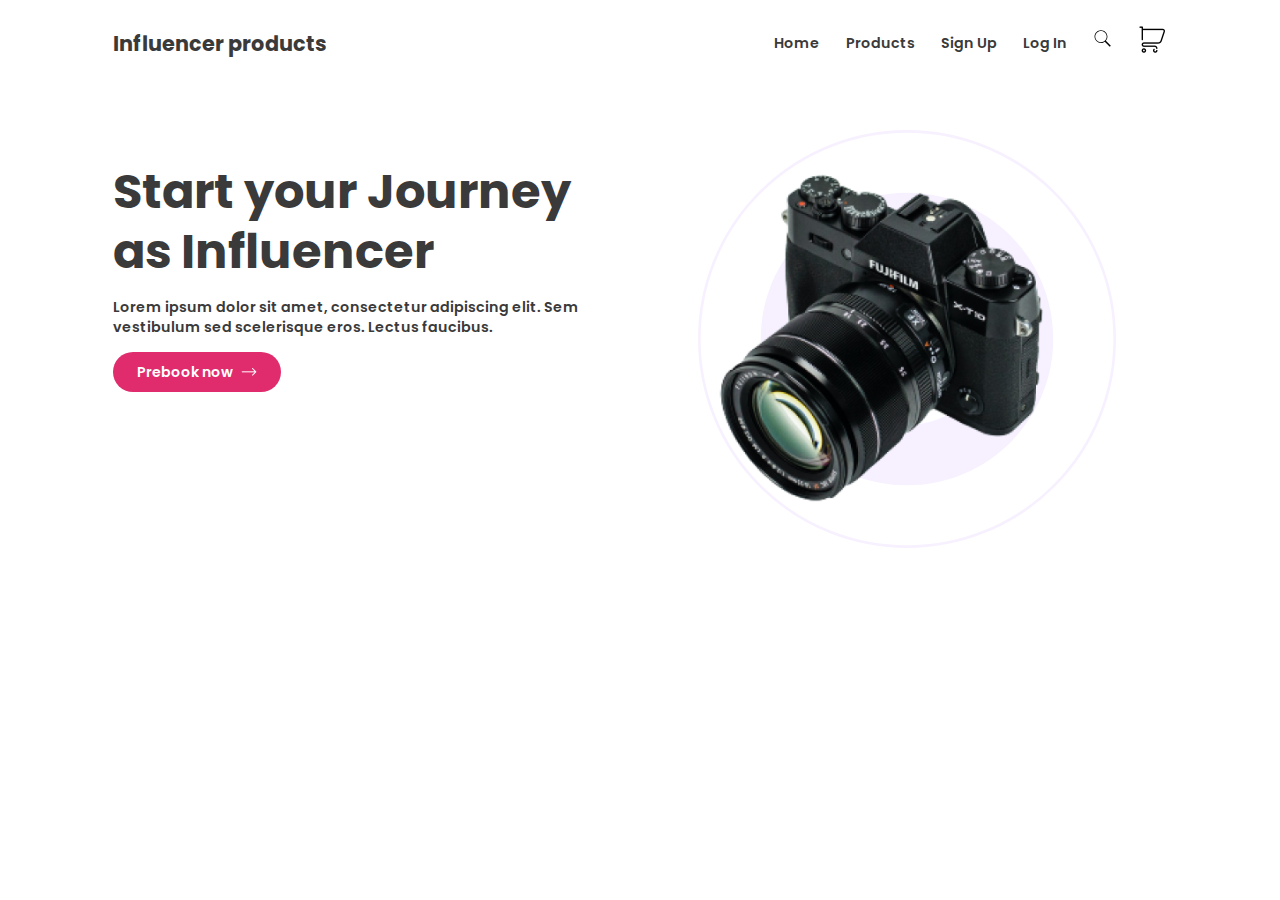
==== Project-3/index.html @ ee08f0ff "Banner section" ====
<!DOCTYPE html>
<html lang="en">
<head>
    <meta charset="UTF-8">
    <meta name="viewport" content="width=device-width, initial-scale=1.0">
    <title>Influencer Gear</title>
    <link rel="stylesheet" href="./styles/style.css">
</head>
<body>
    <header class="section-1">
        <div class="navbar flex">
            <div>
                <h3 class="nav-title">Influencer products</h3>
            </div>
            <div>
                <ul class="nav flex">
                    <li class="nav-item"><a href="" class="nav-link">Home</a></li>
                    <li class="nav-item"><a href="" class="nav-link">Products</a></li>
                    <li class="nav-item"><a href="" class="nav-link">Sign Up</a></li>
                    <li class="nav-item"><a href="" class="nav-link">Log In</a></li>
                    <li class="nav-item"><a href="" class="nav-link"><img src="./icons/search-19.svg" alt="Search icon"></a></li>
                    <li class="nav-item"><a href="" class="nav-link"><img src="./icons/icons8-cart-29.png" alt=""></a></li>
                </ul>
            </div>
        </div>
        <section class="banner">
            <div class="banner-box">
                <h1 class="banner-title">Start your Journey as 
                    Influencer</h1>
                <p class="banner-detail detail">Lorem ipsum dolor sit amet, consectetur adipiscing elit. Sem vestibulum sed scelerisque eros. Lectus faucibus.</p>
                <button class="primary-btn flex">Prebook now <img class="btn-image" src="./icons/icons8-right-arrow-16.png" alt=""></button>
            </div>
            <div class="images flex">
            <img src="./images/Circle design.svg" alt="" class="bg-image">
            <img src="./images/main-camera.png" alt="" class="banner-img">
            </div>
            
        </section>
    </header>
    
</body>
</html>
---- Project-3/styles/style.css ----
@import url('https://fonts.googleapis.com/css2?family=Poppins:ital,wght@0,100;0,200;0,300;0,400;0,500;0,600;0,700;0,800;0,900;1,100;1,200;1,300;1,400;1,500;1,600;1,700;1,800;1,900&display=swap');

* {
    font-family: "Poppins", sans-serif;
    font-style: normal;
}


/* Shared styles */
.flex {
    display: flex;
}
.detail{
    color: rgb(58, 58, 58);
    font-family: Poppins;
    font-size: 0.89rem;
    font-weight: 600;
    line-height: 20px;
    text-align: left;
    margin-bottom: 15px;
}




/* Header related styles */
header {
    width: calc(100% - 105px - 105px);
    margin: 0 auto;
}

.navbar {
    justify-content: space-between;
    margin-bottom: 50px;
}

.nav {
    align-items: center;
    gap: 26px;
}

.nav-title {
    font-size: 1.3rem;
    font-weight: 700;
    line-height: 30px;
    text-align: left;
    color: rgb(58, 58, 58);
}

.nav-item {
    list-style: none;
}

.nav-link {
    text-decoration: none;
    color: rgb(58, 58, 58);
    font-size: 0.89rem;
    font-weight: 600;
    line-height: 20px;
    letter-spacing: 0px;
    text-align: left;
}

/* Banner related styles */
.banner{
    display: grid;
    grid-template-columns: repeat(2, 1fr);
    gap: 115px;
    margin-bottom: 87px;
}
.banner-title{
    color: rgb(58, 58, 58);
    font-family: Poppins;
    font-size: 3rem;
    font-weight: 700;
    line-height: 60px;
    text-align: left;
    margin-bottom: 15px;
}
.primary-btn{
    color: white;
    font-size: 0.88rem;
    font-weight: 600;
    line-height: 20px;
    align-items: center;
    gap: 8px;
    border-radius: 41px;
    background: rgb(224, 44, 109);
    padding: 10px 24px 10px 24px;
    border: none;
}

.banner-img{
    max-width: 388px;
    position: absolute;
    top: 154px;
    left: 693px;
}

.bg-image{
    max-width: 418px;
}
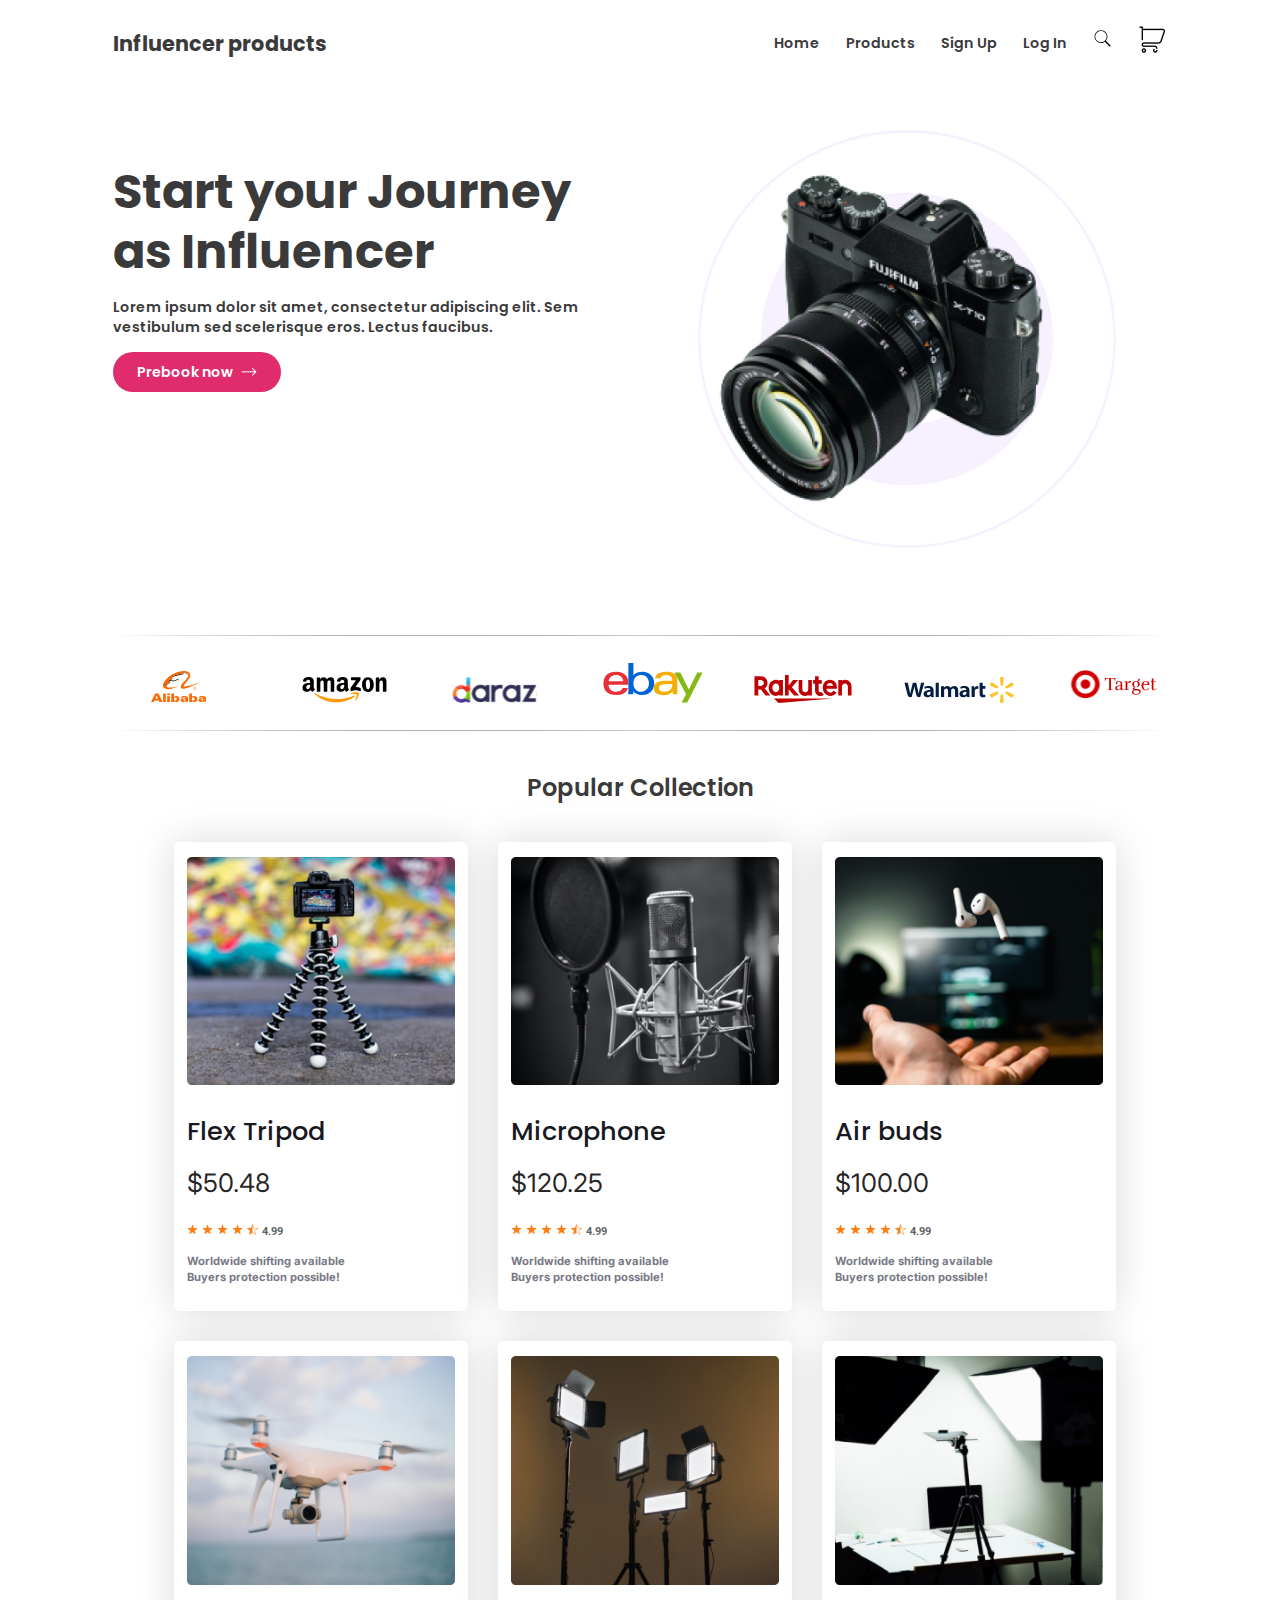
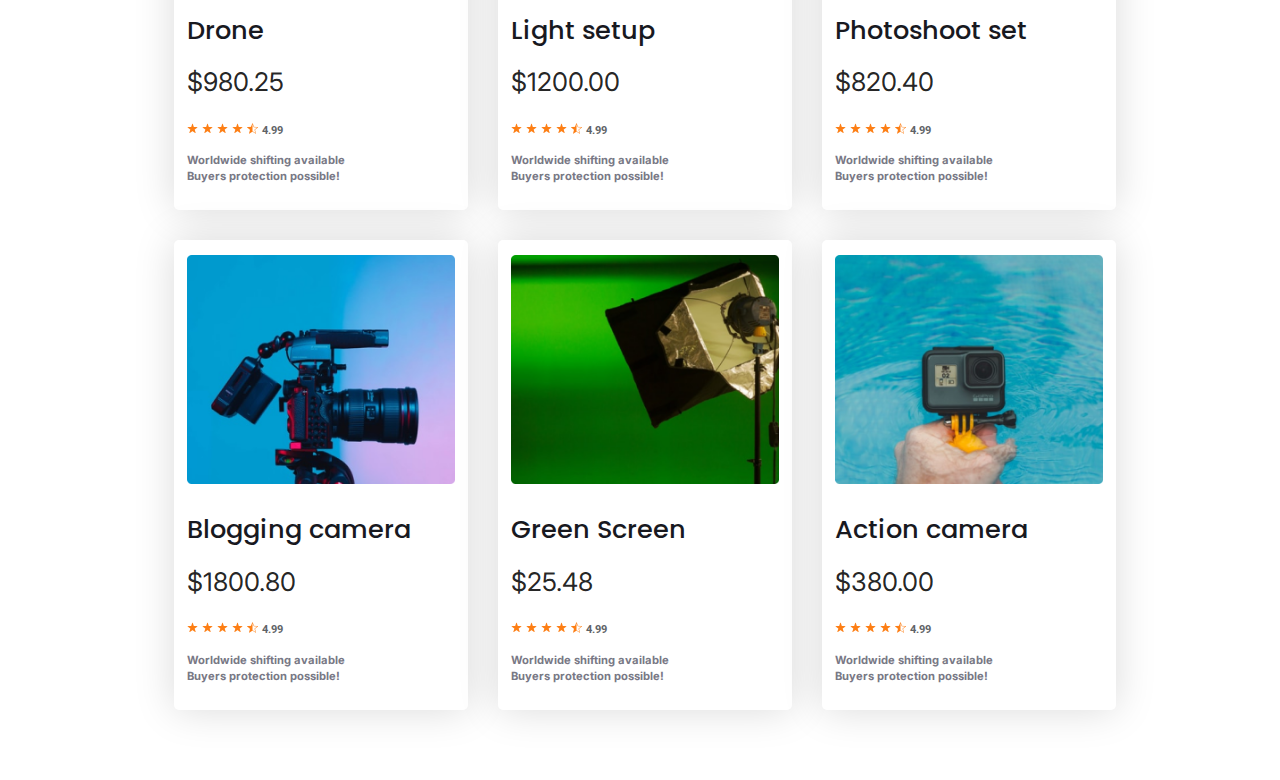
==== commit 527c036a: "Popular section added" ====
--- a/Project-3/index.html
+++ b/Project-3/index.html
@@ -36,7 +36,187 @@
             </div>
             
         </section>
+
+        <hr>
+        <div class="companies">
+            <img src="./logos/Alibaba.svg" alt="" class="brands">
+            <img src="./logos/Amazon.svg" alt="" class="brands">
+            <img src="./logos/Daraz.pk Logo.svg" alt="" class="brands">
+            <img src="./logos/Ebay.svg" alt="" class="brands">
+            <img src="./logos/Rakuten.svg" alt="" class="brands">
+            <img src="./logos/Walmart.svg" alt="" class="brands">
+            <img src="./logos/Target.svg" alt="" class="brands">
+        </div>
+        <hr>
     </header>
-    
+    <main>
+        <h3 class="main-title">Popular Collection</h3>
+
+
+        <div class="popular-cards">
+            <div class="card-box">
+                <img src="./images/tripod.png" alt="">
+                <h2 class="product-name">Flex Tripod</h2>
+                <h2 class="product-price">$50.48</h2>
+                <div class="stars">
+                    <img src="./icons/icons8-star-11.png" alt="" class="star">
+                    <img src="./icons/icons8-star-11.png" alt="" class="star">
+                    <img src="./icons/icons8-star-11.png" alt="" class="star">
+                    <img src="./icons/icons8-star-11.png" alt="" class="star">
+                    <img src="./icons/icons8-star-half-empty-11.png" alt="" class="star">
+                    <span class="rating">4.99</span>
+                    <p class="card-details">Worldwide shifting available <br>
+                        Buyers protection possible!</p>
+                    
+                </div>
+
+            </div>
+            <div class="card-box">
+                <img src="./images/mic.png" alt="">
+                <h2 class="product-name">Microphone</h2>
+                <h2 class="product-price">$120.25</h2>
+                <div class="stars">
+                    <img src="./icons/icons8-star-11.png" alt="" class="star">
+                    <img src="./icons/icons8-star-11.png" alt="" class="star">
+                    <img src="./icons/icons8-star-11.png" alt="" class="star">
+                    <img src="./icons/icons8-star-11.png" alt="" class="star">
+                    <img src="./icons/icons8-star-half-empty-11.png" alt="" class="star">
+                    <span class="rating">4.99</span>
+                    <p class="card-details">Worldwide shifting available <br>
+                        Buyers protection possible!</p>
+                    
+                </div>
+
+            </div>
+            <div class="card-box">
+                <img src="./images/airpod.png" alt="">
+                <h2 class="product-name">Air buds</h2>
+                <h2 class="product-price">$100.00</h2>
+                <div class="stars">
+                    <img src="./icons/icons8-star-11.png" alt="" class="star">
+                    <img src="./icons/icons8-star-11.png" alt="" class="star">
+                    <img src="./icons/icons8-star-11.png" alt="" class="star">
+                    <img src="./icons/icons8-star-11.png" alt="" class="star">
+                    <img src="./icons/icons8-star-half-empty-11.png" alt="" class="star">
+                    <span class="rating">4.99</span>
+                    <p class="card-details">Worldwide shifting available <br>
+                        Buyers protection possible!</p>
+                    
+                </div>
+
+            </div>
+            <div class="card-box">
+                <img src="./images/drone.png" alt="">
+                <h2 class="product-name">Drone</h2>
+                <h2 class="product-price">$980.25</h2>
+                <div class="stars">
+                    <img src="./icons/icons8-star-11.png" alt="" class="star">
+                    <img src="./icons/icons8-star-11.png" alt="" class="star">
+                    <img src="./icons/icons8-star-11.png" alt="" class="star">
+                    <img src="./icons/icons8-star-11.png" alt="" class="star">
+                    <img src="./icons/icons8-star-half-empty-11.png" alt="" class="star">
+                    <span class="rating">4.99</span>
+                    <p class="card-details">Worldwide shifting available <br>
+                        Buyers protection possible!</p>
+                    
+                </div>
+
+            </div>
+
+            <div class="card-box">
+                <img src="./images/lights.png" alt="">
+                <h2 class="product-name">Light setup</h2>
+                <h2 class="product-price">$1200.00</h2>
+                <div class="stars">
+                    <img src="./icons/icons8-star-11.png" alt="" class="star">
+                    <img src="./icons/icons8-star-11.png" alt="" class="star">
+                    <img src="./icons/icons8-star-11.png" alt="" class="star">
+                    <img src="./icons/icons8-star-11.png" alt="" class="star">
+                    <img src="./icons/icons8-star-half-empty-11.png" alt="" class="star">
+                    <span class="rating">4.99</span>
+                    <p class="card-details">Worldwide shifting available <br>
+                        Buyers protection possible!</p>
+                    
+                </div>
+
+            </div>
+
+            <div class="card-box">
+                <img src="./images/setup.png" alt="">
+                <h2 class="product-name">Photoshoot set</h2>
+                <h2 class="product-price">$820.40</h2>
+                <div class="stars">
+                    <img src="./icons/icons8-star-11.png" alt="" class="star">
+                    <img src="./icons/icons8-star-11.png" alt="" class="star">
+                    <img src="./icons/icons8-star-11.png" alt="" class="star">
+                    <img src="./icons/icons8-star-11.png" alt="" class="star">
+                    <img src="./icons/icons8-star-half-empty-11.png" alt="" class="star">
+                    <span class="rating">4.99</span>
+                    <p class="card-details">Worldwide shifting available <br>
+                        Buyers protection possible!</p>
+                    
+                </div>
+
+            </div>
+
+            <div class="card-box">
+                <img src="./images/camera.png" alt="">
+                <h2 class="product-name">Blogging camera</h2>
+                <h2 class="product-price">$1800.80</h2>
+                <div class="stars">
+                    <img src="./icons/icons8-star-11.png" alt="" class="star">
+                    <img src="./icons/icons8-star-11.png" alt="" class="star">
+                    <img src="./icons/icons8-star-11.png" alt="" class="star">
+                    <img src="./icons/icons8-star-11.png" alt="" class="star">
+                    <img src="./icons/icons8-star-half-empty-11.png" alt="" class="star">
+                    <span class="rating">4.99</span>
+                    <p class="card-details">Worldwide shifting available <br>
+                        Buyers protection possible!</p>
+                    
+                </div>
+
+            </div>
+
+            <div class="card-box">
+                <img src="./images/single-light.png" alt="">
+                <h2 class="product-name">Green Screen</h2>
+                <h2 class="product-price">$25.48</h2>
+                <div class="stars">
+                    <img src="./icons/icons8-star-11.png" alt="" class="star">
+                    <img src="./icons/icons8-star-11.png" alt="" class="star">
+                    <img src="./icons/icons8-star-11.png" alt="" class="star">
+                    <img src="./icons/icons8-star-11.png" alt="" class="star">
+                    <img src="./icons/icons8-star-half-empty-11.png" alt="" class="star">
+                    <span class="rating">4.99</span>
+                    <p class="card-details">Worldwide shifting available <br>
+                        Buyers protection possible!</p>
+                    
+                </div>
+
+            </div>
+
+            <div class="card-box">
+                <img src="./images/action.png" alt="">
+                <h2 class="product-name">Action camera</h2>
+                <h2 class="product-price">$380.00</h2>
+                <div class="stars">
+                    <img src="./icons/icons8-star-11.png" alt="" class="star">
+                    <img src="./icons/icons8-star-11.png" alt="" class="star">
+                    <img src="./icons/icons8-star-11.png" alt="" class="star">
+                    <img src="./icons/icons8-star-11.png" alt="" class="star">
+                    <img src="./icons/icons8-star-half-empty-11.png" alt="" class="star">
+                    <span class="rating">4.99</span>
+                    <p class="card-details">Worldwide shifting available <br>
+                        Buyers protection possible!</p>
+                    
+                </div>
+
+            </div>
+        </div>
+
+        <div class="section-3">
+            
+        </div>
+    </main>
 </body>
 </html>--- a/Project-3/styles/style.css
+++ b/Project-3/styles/style.css
@@ -1,4 +1,8 @@
 @import url('https://fonts.googleapis.com/css2?family=Poppins:ital,wght@0,100;0,200;0,300;0,400;0,500;0,600;0,700;0,800;0,900;1,100;1,200;1,300;1,400;1,500;1,600;1,700;1,800;1,900&display=swap');
+
+@import url('https://fonts.googleapis.com/css2?family=Roboto:ital,wght@0,100;0,300;0,400;0,500;0,700;0,900;1,100;1,300;1,400;1,500;1,700;1,900&display=swap');
+
+@import url('https://fonts.googleapis.com/css2?family=Inter:wght@100..900&family=Roboto:ital,wght@0,100;0,300;0,400;0,500;0,700;0,900;1,100;1,300;1,400;1,500;1,700;1,900&display=swap');
 
 * {
     font-family: "Poppins", sans-serif;
@@ -22,9 +26,33 @@
 
 
 
+hr {
+    height: 1px;
+    margin: 27px 0;
+    background: -webkit-gradient(linear, 0 0, 100% 0, from(rgba(0, 0, 0, 0)), color-stop(0.5, #333333), to(rgba(0, 0, 0, 0)));
+    background: -webkit-linear-gradient(left, rgba(0, 0, 0, 0), #333333, rgba(0, 0, 0, 0));
+    background: -moz-linear-gradient(left, rgba(0, 0, 0, 0), #333333, rgba(0, 0, 0, 0));
+    background: -o-linear-gradient(left, rgba(0, 0, 0, 0), #333333, rgba(0, 0, 0, 0));
+    background: linear-gradient(left, rgba(0, 0, 0, 0), #333333, rgba(0, 0, 0, 0));
+    border: 0;
+  }
+  hr:after {
+    display: block;
+    content: '';
+    height: 30px;
+    background-image: -webkit-gradient(radial, 50% 0%, 0, 50% 0%, 116, color-stop(0%, #cccccc), color-stop(100%, rgba(255, 255, 255, 0)));
+    background-image: -webkit-radial-gradient(center top, farthest-side, #cccccc 0%, rgba(255, 255, 255, 0) 100%);
+    background-image: -moz-radial-gradient(center top, farthest-side, #cccccc 0%, rgba(255, 255, 255, 0) 100%);
+    background-image: -o-radial-gradient(center top, farthest-side, #cccccc 0%, rgba(255, 255, 255, 0) 100%);
+    background-image: radial-gradient(farthest-side at center top, #cccccc 0%, rgba(255, 255, 255, 0) 100%);
+  }
+
+
+
+
 
 /* Header related styles */
-header {
+header , main {
     width: calc(100% - 105px - 105px);
     margin: 0 auto;
 }
@@ -99,4 +127,82 @@
 
 .bg-image{
     max-width: 418px;
+}
+
+/* Company related style */
+.companies{
+    display: grid;
+    grid-template-columns: repeat(7,1fr);
+    align-items: baseline;
+    margin-left: 38px;
+    gap: 50px;
+    padding: 0;
+}
+
+/* Popular section related styles */
+.main-title{
+    color: rgb(58, 58, 58);
+    font-family: Poppins;
+    font-size: 1.5rem;
+    font-weight: 600;
+    line-height: 60px;
+    letter-spacing: 0px;
+    text-align: left;
+    text-align: center;
+}
+.popular-cards{
+    width: 932px;
+    display: grid;
+    grid-template-columns: repeat(3, 294px);
+    grid-template-rows: repeat(3, 1fr);
+    margin: 0 auto 70px;
+    gap: 30px;
+}
+
+
+.card-box{
+    padding: 15px 13px;
+    border-radius: 5px;
+    box-shadow: 0px 0px 40px 0px rgba(0, 0, 0, 0.15);
+    background: rgb(255, 255, 255);
+}
+.card-box > img{
+    width: 100%;
+}
+
+.product-name{
+    color: rgb(24, 25, 31);
+    font-size: 1.6rem;
+    font-weight: 500;
+    line-height: 35px;
+    text-align: left;
+}
+
+.product-price{
+    color: rgba(0, 0, 0, 0.87);
+    font-family: Inter;
+    font-size: 1.6rem;
+    font-weight: 400;
+    line-height: 100%;
+    letter-spacing: 0%;
+    text-align: left;
+}
+
+.rating {
+    color: rgb(94, 99, 102);
+    font-family: Roboto;
+    font-size: 0.7rem;
+    font-weight: 700;
+    line-height: 19px;
+    letter-spacing: 0.1px;
+    text-align: left;
+}
+.card-details{
+    color: rgb(120, 120, 133);
+    font-family: Inter;
+    font-size: 0.7rem;
+    font-weight: 700;
+    line-height: 143%;
+    letter-spacing: 1.8%;
+    text-align: left;
 }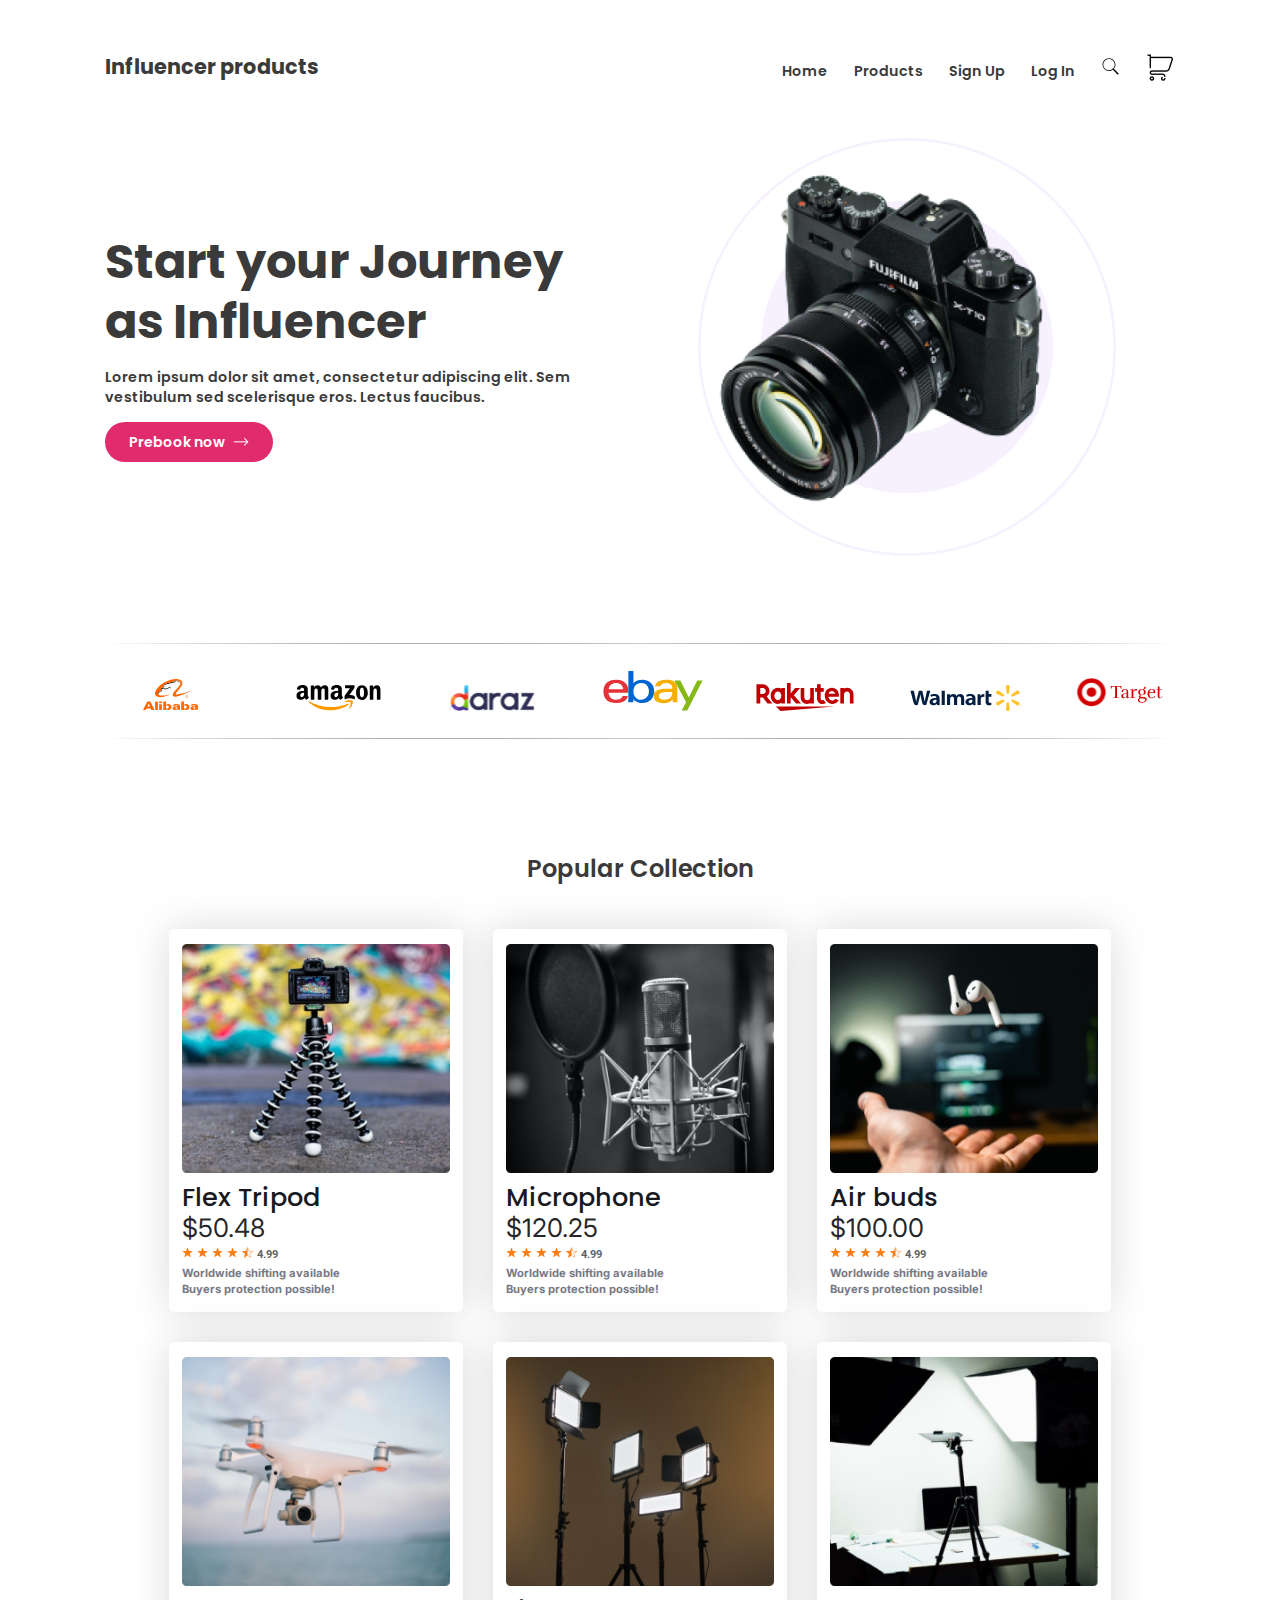
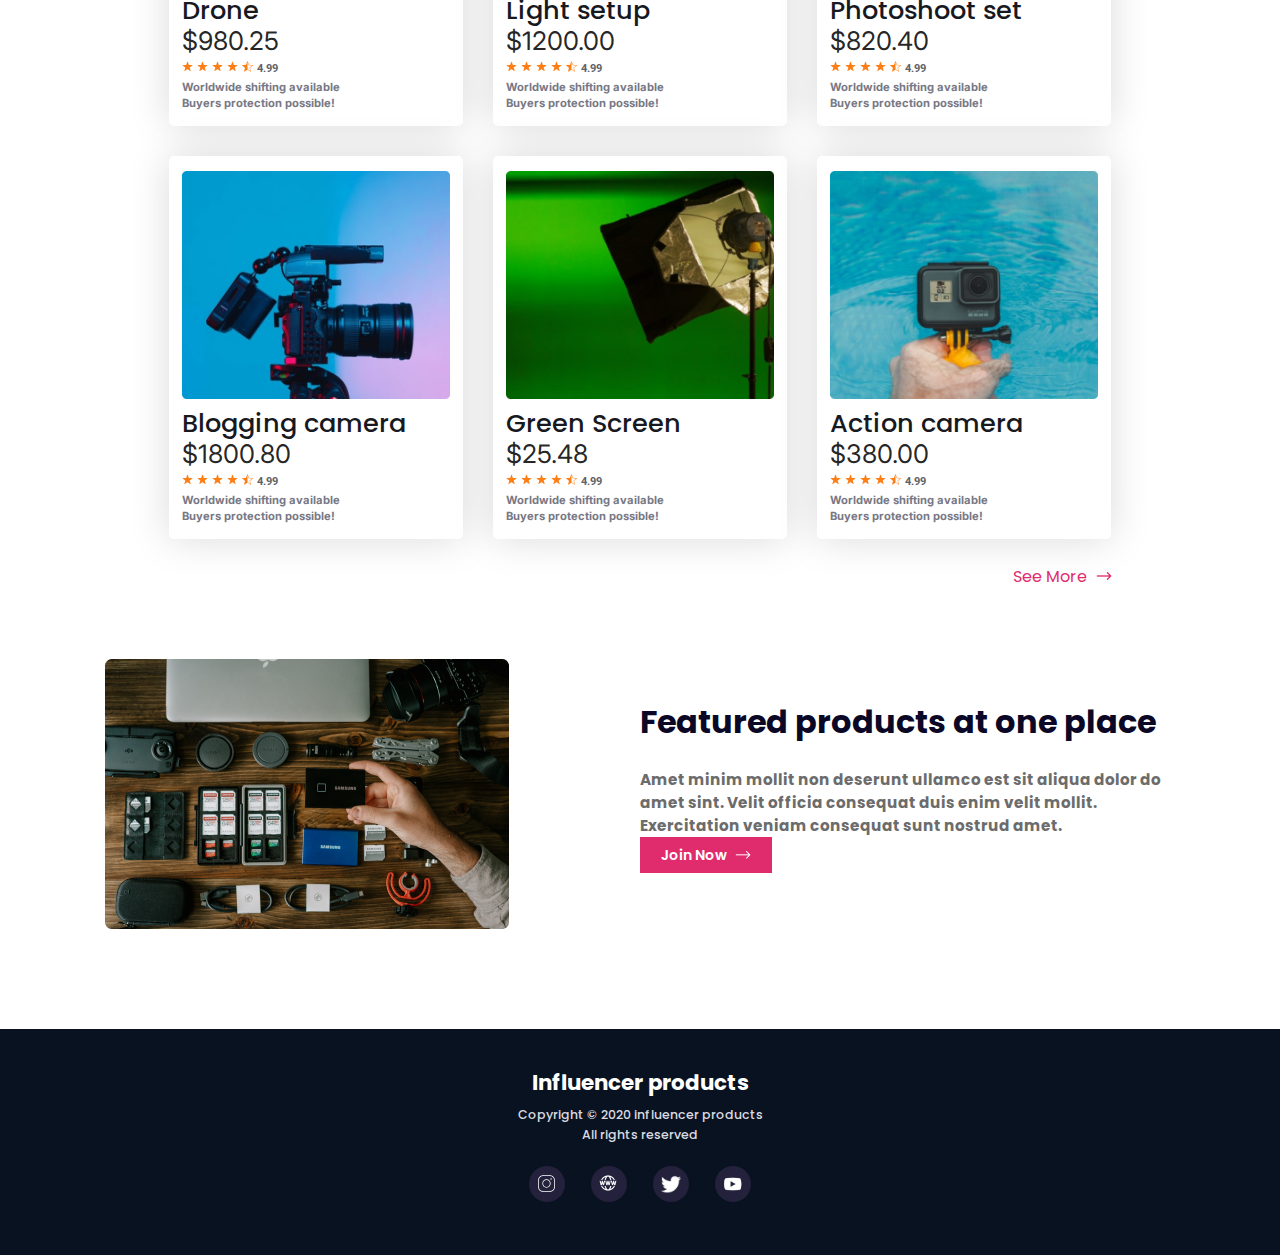
==== commit 88d083ab: "Complete" ====
--- a/Project-3/index.html
+++ b/Project-3/index.html
@@ -1,11 +1,13 @@
 <!DOCTYPE html>
 <html lang="en">
+
 <head>
     <meta charset="UTF-8">
     <meta name="viewport" content="width=device-width, initial-scale=1.0">
     <title>Influencer Gear</title>
     <link rel="stylesheet" href="./styles/style.css">
 </head>
+
 <body>
     <header class="section-1">
         <div class="navbar flex">
@@ -18,23 +20,27 @@
                     <li class="nav-item"><a href="" class="nav-link">Products</a></li>
                     <li class="nav-item"><a href="" class="nav-link">Sign Up</a></li>
                     <li class="nav-item"><a href="" class="nav-link">Log In</a></li>
-                    <li class="nav-item"><a href="" class="nav-link"><img src="./icons/search-19.svg" alt="Search icon"></a></li>
-                    <li class="nav-item"><a href="" class="nav-link"><img src="./icons/icons8-cart-29.png" alt=""></a></li>
+                    <li class="nav-item"><a href="" class="nav-link"><img src="./icons/search-19.svg"
+                                alt="Search icon"></a></li>
+                    <li class="nav-item"><a href="" class="nav-link"><img src="./icons/icons8-cart-29.png" alt=""></a>
+                    </li>
                 </ul>
             </div>
         </div>
         <section class="banner">
             <div class="banner-box">
-                <h1 class="banner-title">Start your Journey as 
+                <h1 class="banner-title">Start your Journey as
                     Influencer</h1>
-                <p class="banner-detail detail">Lorem ipsum dolor sit amet, consectetur adipiscing elit. Sem vestibulum sed scelerisque eros. Lectus faucibus.</p>
-                <button class="primary-btn flex">Prebook now <img class="btn-image" src="./icons/icons8-right-arrow-16.png" alt=""></button>
+                <p class="banner-detail detail">Lorem ipsum dolor sit amet, consectetur adipiscing elit. Sem vestibulum
+                    sed scelerisque eros. Lectus faucibus.</p>
+                <button class="primary-btn flex">Prebook now <img class="btn-image"
+                        src="./icons/icons8-right-arrow-16.png" alt=""></button>
             </div>
             <div class="images flex">
-            <img src="./images/Circle design.svg" alt="" class="bg-image">
-            <img src="./images/main-camera.png" alt="" class="banner-img">
-            </div>
-            
+                <img src="./images/Circle design.svg" alt="" class="bg-image">
+                <img src="./images/main-camera.png" alt="" class="banner-img">
+            </div>
+
         </section>
 
         <hr>
@@ -52,171 +58,194 @@
     <main>
         <h3 class="main-title">Popular Collection</h3>
 
-
-        <div class="popular-cards">
-            <div class="card-box">
-                <img src="./images/tripod.png" alt="">
-                <h2 class="product-name">Flex Tripod</h2>
-                <h2 class="product-price">$50.48</h2>
-                <div class="stars">
-                    <img src="./icons/icons8-star-11.png" alt="" class="star">
-                    <img src="./icons/icons8-star-11.png" alt="" class="star">
-                    <img src="./icons/icons8-star-11.png" alt="" class="star">
-                    <img src="./icons/icons8-star-11.png" alt="" class="star">
-                    <img src="./icons/icons8-star-half-empty-11.png" alt="" class="star">
-                    <span class="rating">4.99</span>
-                    <p class="card-details">Worldwide shifting available <br>
-                        Buyers protection possible!</p>
-                    
-                </div>
-
-            </div>
-            <div class="card-box">
-                <img src="./images/mic.png" alt="">
-                <h2 class="product-name">Microphone</h2>
-                <h2 class="product-price">$120.25</h2>
-                <div class="stars">
-                    <img src="./icons/icons8-star-11.png" alt="" class="star">
-                    <img src="./icons/icons8-star-11.png" alt="" class="star">
-                    <img src="./icons/icons8-star-11.png" alt="" class="star">
-                    <img src="./icons/icons8-star-11.png" alt="" class="star">
-                    <img src="./icons/icons8-star-half-empty-11.png" alt="" class="star">
-                    <span class="rating">4.99</span>
-                    <p class="card-details">Worldwide shifting available <br>
-                        Buyers protection possible!</p>
-                    
-                </div>
-
-            </div>
-            <div class="card-box">
-                <img src="./images/airpod.png" alt="">
-                <h2 class="product-name">Air buds</h2>
-                <h2 class="product-price">$100.00</h2>
-                <div class="stars">
-                    <img src="./icons/icons8-star-11.png" alt="" class="star">
-                    <img src="./icons/icons8-star-11.png" alt="" class="star">
-                    <img src="./icons/icons8-star-11.png" alt="" class="star">
-                    <img src="./icons/icons8-star-11.png" alt="" class="star">
-                    <img src="./icons/icons8-star-half-empty-11.png" alt="" class="star">
-                    <span class="rating">4.99</span>
-                    <p class="card-details">Worldwide shifting available <br>
-                        Buyers protection possible!</p>
-                    
-                </div>
-
-            </div>
-            <div class="card-box">
-                <img src="./images/drone.png" alt="">
-                <h2 class="product-name">Drone</h2>
-                <h2 class="product-price">$980.25</h2>
-                <div class="stars">
-                    <img src="./icons/icons8-star-11.png" alt="" class="star">
-                    <img src="./icons/icons8-star-11.png" alt="" class="star">
-                    <img src="./icons/icons8-star-11.png" alt="" class="star">
-                    <img src="./icons/icons8-star-11.png" alt="" class="star">
-                    <img src="./icons/icons8-star-half-empty-11.png" alt="" class="star">
-                    <span class="rating">4.99</span>
-                    <p class="card-details">Worldwide shifting available <br>
-                        Buyers protection possible!</p>
-                    
-                </div>
-
-            </div>
-
-            <div class="card-box">
-                <img src="./images/lights.png" alt="">
-                <h2 class="product-name">Light setup</h2>
-                <h2 class="product-price">$1200.00</h2>
-                <div class="stars">
-                    <img src="./icons/icons8-star-11.png" alt="" class="star">
-                    <img src="./icons/icons8-star-11.png" alt="" class="star">
-                    <img src="./icons/icons8-star-11.png" alt="" class="star">
-                    <img src="./icons/icons8-star-11.png" alt="" class="star">
-                    <img src="./icons/icons8-star-half-empty-11.png" alt="" class="star">
-                    <span class="rating">4.99</span>
-                    <p class="card-details">Worldwide shifting available <br>
-                        Buyers protection possible!</p>
-                    
-                </div>
-
-            </div>
-
-            <div class="card-box">
-                <img src="./images/setup.png" alt="">
-                <h2 class="product-name">Photoshoot set</h2>
-                <h2 class="product-price">$820.40</h2>
-                <div class="stars">
-                    <img src="./icons/icons8-star-11.png" alt="" class="star">
-                    <img src="./icons/icons8-star-11.png" alt="" class="star">
-                    <img src="./icons/icons8-star-11.png" alt="" class="star">
-                    <img src="./icons/icons8-star-11.png" alt="" class="star">
-                    <img src="./icons/icons8-star-half-empty-11.png" alt="" class="star">
-                    <span class="rating">4.99</span>
-                    <p class="card-details">Worldwide shifting available <br>
-                        Buyers protection possible!</p>
-                    
-                </div>
-
-            </div>
-
-            <div class="card-box">
-                <img src="./images/camera.png" alt="">
-                <h2 class="product-name">Blogging camera</h2>
-                <h2 class="product-price">$1800.80</h2>
-                <div class="stars">
-                    <img src="./icons/icons8-star-11.png" alt="" class="star">
-                    <img src="./icons/icons8-star-11.png" alt="" class="star">
-                    <img src="./icons/icons8-star-11.png" alt="" class="star">
-                    <img src="./icons/icons8-star-11.png" alt="" class="star">
-                    <img src="./icons/icons8-star-half-empty-11.png" alt="" class="star">
-                    <span class="rating">4.99</span>
-                    <p class="card-details">Worldwide shifting available <br>
-                        Buyers protection possible!</p>
-                    
-                </div>
-
-            </div>
-
-            <div class="card-box">
-                <img src="./images/single-light.png" alt="">
-                <h2 class="product-name">Green Screen</h2>
-                <h2 class="product-price">$25.48</h2>
-                <div class="stars">
-                    <img src="./icons/icons8-star-11.png" alt="" class="star">
-                    <img src="./icons/icons8-star-11.png" alt="" class="star">
-                    <img src="./icons/icons8-star-11.png" alt="" class="star">
-                    <img src="./icons/icons8-star-11.png" alt="" class="star">
-                    <img src="./icons/icons8-star-half-empty-11.png" alt="" class="star">
-                    <span class="rating">4.99</span>
-                    <p class="card-details">Worldwide shifting available <br>
-                        Buyers protection possible!</p>
-                    
-                </div>
-
-            </div>
-
-            <div class="card-box">
-                <img src="./images/action.png" alt="">
-                <h2 class="product-name">Action camera</h2>
-                <h2 class="product-price">$380.00</h2>
-                <div class="stars">
-                    <img src="./icons/icons8-star-11.png" alt="" class="star">
-                    <img src="./icons/icons8-star-11.png" alt="" class="star">
-                    <img src="./icons/icons8-star-11.png" alt="" class="star">
-                    <img src="./icons/icons8-star-11.png" alt="" class="star">
-                    <img src="./icons/icons8-star-half-empty-11.png" alt="" class="star">
-                    <span class="rating">4.99</span>
-                    <p class="card-details">Worldwide shifting available <br>
-                        Buyers protection possible!</p>
-                    
-                </div>
-
-            </div>
-        </div>
-
+        <div class="section-2">
+            <div class="popular-cards">
+                <div class="card-box">
+                    <img src="./images/tripod.png" alt="">
+                    <h2 class="product-name">Flex Tripod</h2>
+                    <h2 class="product-price">$50.48</h2>
+                    <div class="stars">
+                        <img src="./icons/icons8-star-11.png" alt="" class="star">
+                        <img src="./icons/icons8-star-11.png" alt="" class="star">
+                        <img src="./icons/icons8-star-11.png" alt="" class="star">
+                        <img src="./icons/icons8-star-11.png" alt="" class="star">
+                        <img src="./icons/icons8-star-half-empty-11.png" alt="" class="star">
+                        <span class="rating">4.99</span>
+                        <p class="card-details">Worldwide shifting available <br>
+                            Buyers protection possible!</p>
+    
+                    </div>
+    
+                </div>
+                <div class="card-box">
+                    <img src="./images/mic.png" alt="">
+                    <h2 class="product-name">Microphone</h2>
+                    <h2 class="product-price">$120.25</h2>
+                    <div class="stars">
+                        <img src="./icons/icons8-star-11.png" alt="" class="star">
+                        <img src="./icons/icons8-star-11.png" alt="" class="star">
+                        <img src="./icons/icons8-star-11.png" alt="" class="star">
+                        <img src="./icons/icons8-star-11.png" alt="" class="star">
+                        <img src="./icons/icons8-star-half-empty-11.png" alt="" class="star">
+                        <span class="rating">4.99</span>
+                        <p class="card-details">Worldwide shifting available <br>
+                            Buyers protection possible!</p>
+    
+                    </div>
+    
+                </div>
+                <div class="card-box">
+                    <img src="./images/airpod.png" alt="">
+                    <h2 class="product-name">Air buds</h2>
+                    <h2 class="product-price">$100.00</h2>
+                    <div class="stars">
+                        <img src="./icons/icons8-star-11.png" alt="" class="star">
+                        <img src="./icons/icons8-star-11.png" alt="" class="star">
+                        <img src="./icons/icons8-star-11.png" alt="" class="star">
+                        <img src="./icons/icons8-star-11.png" alt="" class="star">
+                        <img src="./icons/icons8-star-half-empty-11.png" alt="" class="star">
+                        <span class="rating">4.99</span>
+                        <p class="card-details">Worldwide shifting available <br>
+                            Buyers protection possible!</p>
+    
+                    </div>
+    
+                </div>
+                <div class="card-box">
+                    <img src="./images/drone.png" alt="">
+                    <h2 class="product-name">Drone</h2>
+                    <h2 class="product-price">$980.25</h2>
+                    <div class="stars">
+                        <img src="./icons/icons8-star-11.png" alt="" class="star">
+                        <img src="./icons/icons8-star-11.png" alt="" class="star">
+                        <img src="./icons/icons8-star-11.png" alt="" class="star">
+                        <img src="./icons/icons8-star-11.png" alt="" class="star">
+                        <img src="./icons/icons8-star-half-empty-11.png" alt="" class="star">
+                        <span class="rating">4.99</span>
+                        <p class="card-details">Worldwide shifting available <br>
+                            Buyers protection possible!</p>
+    
+                    </div>
+    
+                </div>
+    
+                <div class="card-box">
+                    <img src="./images/lights.png" alt="">
+                    <h2 class="product-name">Light setup</h2>
+                    <h2 class="product-price">$1200.00</h2>
+                    <div class="stars">
+                        <img src="./icons/icons8-star-11.png" alt="" class="star">
+                        <img src="./icons/icons8-star-11.png" alt="" class="star">
+                        <img src="./icons/icons8-star-11.png" alt="" class="star">
+                        <img src="./icons/icons8-star-11.png" alt="" class="star">
+                        <img src="./icons/icons8-star-half-empty-11.png" alt="" class="star">
+                        <span class="rating">4.99</span>
+                        <p class="card-details">Worldwide shifting available <br>
+                            Buyers protection possible!</p>
+    
+                    </div>
+    
+                </div>
+    
+                <div class="card-box">
+                    <img src="./images/setup.png" alt="">
+                    <h2 class="product-name">Photoshoot set</h2>
+                    <h2 class="product-price">$820.40</h2>
+                    <div class="stars">
+                        <img src="./icons/icons8-star-11.png" alt="" class="star">
+                        <img src="./icons/icons8-star-11.png" alt="" class="star">
+                        <img src="./icons/icons8-star-11.png" alt="" class="star">
+                        <img src="./icons/icons8-star-11.png" alt="" class="star">
+                        <img src="./icons/icons8-star-half-empty-11.png" alt="" class="star">
+                        <span class="rating">4.99</span>
+                        <p class="card-details">Worldwide shifting available <br>
+                            Buyers protection possible!</p>
+    
+                    </div>
+    
+                </div>
+    
+                <div class="card-box">
+                    <img src="./images/camera.png" alt="">
+                    <h2 class="product-name">Blogging camera</h2>
+                    <h2 class="product-price">$1800.80</h2>
+                    <div class="stars">
+                        <img src="./icons/icons8-star-11.png" alt="" class="star">
+                        <img src="./icons/icons8-star-11.png" alt="" class="star">
+                        <img src="./icons/icons8-star-11.png" alt="" class="star">
+                        <img src="./icons/icons8-star-11.png" alt="" class="star">
+                        <img src="./icons/icons8-star-half-empty-11.png" alt="" class="star">
+                        <span class="rating">4.99</span>
+                        <p class="card-details">Worldwide shifting available <br>
+                            Buyers protection possible!</p>
+    
+                    </div>
+    
+                </div>
+    
+                <div class="card-box">
+                    <img src="./images/single-light.png" alt="">
+                    <h2 class="product-name">Green Screen</h2>
+                    <h2 class="product-price">$25.48</h2>
+                    <div class="stars">
+                        <img src="./icons/icons8-star-11.png" alt="" class="star">
+                        <img src="./icons/icons8-star-11.png" alt="" class="star">
+                        <img src="./icons/icons8-star-11.png" alt="" class="star">
+                        <img src="./icons/icons8-star-11.png" alt="" class="star">
+                        <img src="./icons/icons8-star-half-empty-11.png" alt="" class="star">
+                        <span class="rating">4.99</span>
+                        <p class="card-details">Worldwide shifting available <br>
+                            Buyers protection possible!</p>
+    
+                    </div>
+    
+                </div>
+    
+                <div class="card-box">
+                    <img src="./images/action.png" alt="">
+                    <h2 class="product-name">Action camera</h2>
+                    <h2 class="product-price">$380.00</h2>
+                    <div class="stars">
+                        <img src="./icons/icons8-star-11.png" alt="" class="star">
+                        <img src="./icons/icons8-star-11.png" alt="" class="star">
+                        <img src="./icons/icons8-star-11.png" alt="" class="star">
+                        <img src="./icons/icons8-star-11.png" alt="" class="star">
+                        <img src="./icons/icons8-star-half-empty-11.png" alt="" class="star">
+                        <span class="rating">4.99</span>
+                        <p class="card-details">Worldwide shifting available <br>
+                            Buyers protection possible!</p>
+    
+                    </div>
+    
+                </div>
+            </div>
+
+            <p class="see-more flex">See More <img src="./icons/right-arrow-pink16.png" alt=""></p>
+        </div>
         <div class="section-3">
-            
+            <div class="sec-3-container">
+                <img src="./images/gear.png" alt="" class="sec-3-img">
+                <div class="sec-3-box">
+                    <h2 class="sec-3-title">Featured products at one place</h2>
+                    <p class="sec-3-detail">Amet minim mollit non deserunt ullamco est sit aliqua dolor do amet sint. Velit officia consequat duis enim velit mollit. Exercitation veniam consequat sunt nostrud amet.</p>
+                    <button class="primary-btn flex sec-btn">Join Now <img class="btn-image" src="./icons/icons8-right-arrow-16.png" alt=""></button>
+                </div>
+            </div>
         </div>
     </main>
+
+    <footer>
+        <div class="section-4">
+            <h3 class="footer-title">Influencer products</h3>
+            <p class="footer-detail">Copyright © 2020  influencer products <br>All rights reserved</p>
+
+            <div class="footer-icon flex">
+                <div class="box-1 footer-box"><img src="./icons/instagram-19.svg" alt="" class="footer-image"></div>
+                <div class="box-2 footer-box"><img src="./icons/website-18.png" alt="" class="footer-image"></div>
+                <div class="box-3 footer-box"><img src="./icons/twitter-50.png" alt="" class="footer-image"></div>
+                <div class="box-4 footer-box"><img src="./icons/icons8-youtube-32.png" alt="" class="footer-image"></div>
+            </div>
+        </div>
+    </footer>
 </body>
 </html>--- a/Project-3/styles/style.css
+++ b/Project-3/styles/style.css
@@ -7,6 +7,7 @@
 * {
     font-family: "Poppins", sans-serif;
     font-style: normal;
+    margin: 0;
 }
 
 
@@ -14,7 +15,8 @@
 .flex {
     display: flex;
 }
-.detail{
+
+.detail {
     color: rgb(58, 58, 58);
     font-family: Poppins;
     font-size: 0.89rem;
@@ -35,8 +37,9 @@
     background: -o-linear-gradient(left, rgba(0, 0, 0, 0), #333333, rgba(0, 0, 0, 0));
     background: linear-gradient(left, rgba(0, 0, 0, 0), #333333, rgba(0, 0, 0, 0));
     border: 0;
-  }
-  hr:after {
+}
+
+hr:after {
     display: block;
     content: '';
     height: 30px;
@@ -45,16 +48,25 @@
     background-image: -moz-radial-gradient(center top, farthest-side, #cccccc 0%, rgba(255, 255, 255, 0) 100%);
     background-image: -o-radial-gradient(center top, farthest-side, #cccccc 0%, rgba(255, 255, 255, 0) 100%);
     background-image: radial-gradient(farthest-side at center top, #cccccc 0%, rgba(255, 255, 255, 0) 100%);
-  }
+}
 
 
 
 
 
 /* Header related styles */
-header , main {
+header,
+main {
     width: calc(100% - 105px - 105px);
     margin: 0 auto;
+}
+
+main {
+    width: calc(100% - 105px - 105px);
+    margin: 100px auto;
+}
+.section-1{
+    padding-top: 52px;
 }
 
 .navbar {
@@ -90,13 +102,15 @@
 }
 
 /* Banner related styles */
-.banner{
+.banner {
     display: grid;
     grid-template-columns: repeat(2, 1fr);
+    align-items: center;
     gap: 115px;
     margin-bottom: 87px;
 }
-.banner-title{
+
+.banner-title {
     color: rgb(58, 58, 58);
     font-family: Poppins;
     font-size: 3rem;
@@ -105,7 +119,8 @@
     text-align: left;
     margin-bottom: 15px;
 }
-.primary-btn{
+
+.primary-btn {
     color: white;
     font-size: 0.88rem;
     font-weight: 600;
@@ -118,21 +133,21 @@
     border: none;
 }
 
-.banner-img{
+.banner-img {
     max-width: 388px;
     position: absolute;
     top: 154px;
     left: 693px;
 }
 
-.bg-image{
+.bg-image {
     max-width: 418px;
 }
 
 /* Company related style */
-.companies{
+.companies {
     display: grid;
-    grid-template-columns: repeat(7,1fr);
+    grid-template-columns: repeat(7, 1fr);
     align-items: baseline;
     margin-left: 38px;
     gap: 50px;
@@ -140,7 +155,7 @@
 }
 
 /* Popular section related styles */
-.main-title{
+.main-title {
     color: rgb(58, 58, 58);
     font-family: Poppins;
     font-size: 1.5rem;
@@ -149,28 +164,36 @@
     letter-spacing: 0px;
     text-align: left;
     text-align: center;
-}
-.popular-cards{
-    width: 932px;
+    margin-bottom: 30px;
+}
+
+.popular-cards {
+
     display: grid;
     grid-template-columns: repeat(3, 294px);
     grid-template-rows: repeat(3, 1fr);
+
+    gap: 30px;
+}
+
+.section-2 {
+    width: 943px;
     margin: 0 auto 70px;
-    gap: 30px;
-}
-
-
-.card-box{
+}
+
+
+.card-box {
     padding: 15px 13px;
     border-radius: 5px;
     box-shadow: 0px 0px 40px 0px rgba(0, 0, 0, 0.15);
     background: rgb(255, 255, 255);
 }
-.card-box > img{
+
+.card-box>img {
     width: 100%;
 }
 
-.product-name{
+.product-name {
     color: rgb(24, 25, 31);
     font-size: 1.6rem;
     font-weight: 500;
@@ -178,7 +201,7 @@
     text-align: left;
 }
 
-.product-price{
+.product-price {
     color: rgba(0, 0, 0, 0.87);
     font-family: Inter;
     font-size: 1.6rem;
@@ -197,7 +220,8 @@
     letter-spacing: 0.1px;
     text-align: left;
 }
-.card-details{
+
+.card-details {
     color: rgb(120, 120, 133);
     font-family: Inter;
     font-size: 0.7rem;
@@ -205,4 +229,93 @@
     line-height: 143%;
     letter-spacing: 1.8%;
     text-align: left;
+}
+
+.see-more {
+    margin-top: 25px;
+    color: #E02C6D;
+    justify-content: flex-end;
+    align-items: center;
+    gap: 9px;
+}
+
+/* section 3 related styles */
+
+.sec-3-container {
+    display: grid;
+    grid-template-columns: repeat(2, 1fr);
+    align-items: center;
+}
+
+.sec-3-box {
+    max-width: 542px;
+    margin-bottom: 23px;
+}
+
+.sec-3-title {
+    color: rgb(10, 8, 38);
+    font-family: Poppins;
+    font-size: 2rem;
+    font-weight: 700;
+    line-height: 60px;
+    text-align: left;
+    margin-bottom: 16px;
+}
+
+.sec-3-detail {
+    color: rgb(108, 108, 108);
+    font-family: Poppins;
+    font-size: 0.95rem;
+    font-weight: 700;
+    line-height: 23px;
+    letter-spacing: 0px;
+    text-align: left;
+}
+
+.sec-btn {
+    padding: 8px 21px 8px 21px;
+    border-radius: 0px;
+    background: rgb(224, 44, 109);
+}
+
+/* Footer section */
+footer {
+    color: white;
+    background-color: rgb(9, 18, 32);
+    padding: 40px 300px;
+}
+
+.footer-title {
+    color: rgb(255, 255, 255);
+    font-family: Poppins;
+    font-size: 1.34rem;
+    font-weight: 700;
+    line-height: 28px;
+    text-align: center;
+    margin-bottom: 8px;
+}
+
+.footer-detail {
+    color: rgb(217, 219, 225);
+    font-size: 0.78rem;
+    font-weight: 500;
+    line-height: 20px;
+    text-align: center;
+    margin-bottom: 8px;
+}
+
+.footer-icon{
+    justify-content: center;
+}
+
+.footer-box{
+    background-color: #23213c;
+    margin: 13px;
+    width: 20px;
+    height: 20px;
+    padding: 8px 8px;
+    border-radius: 50%;
+}
+.footer-image{
+    max-width: 100%;
 }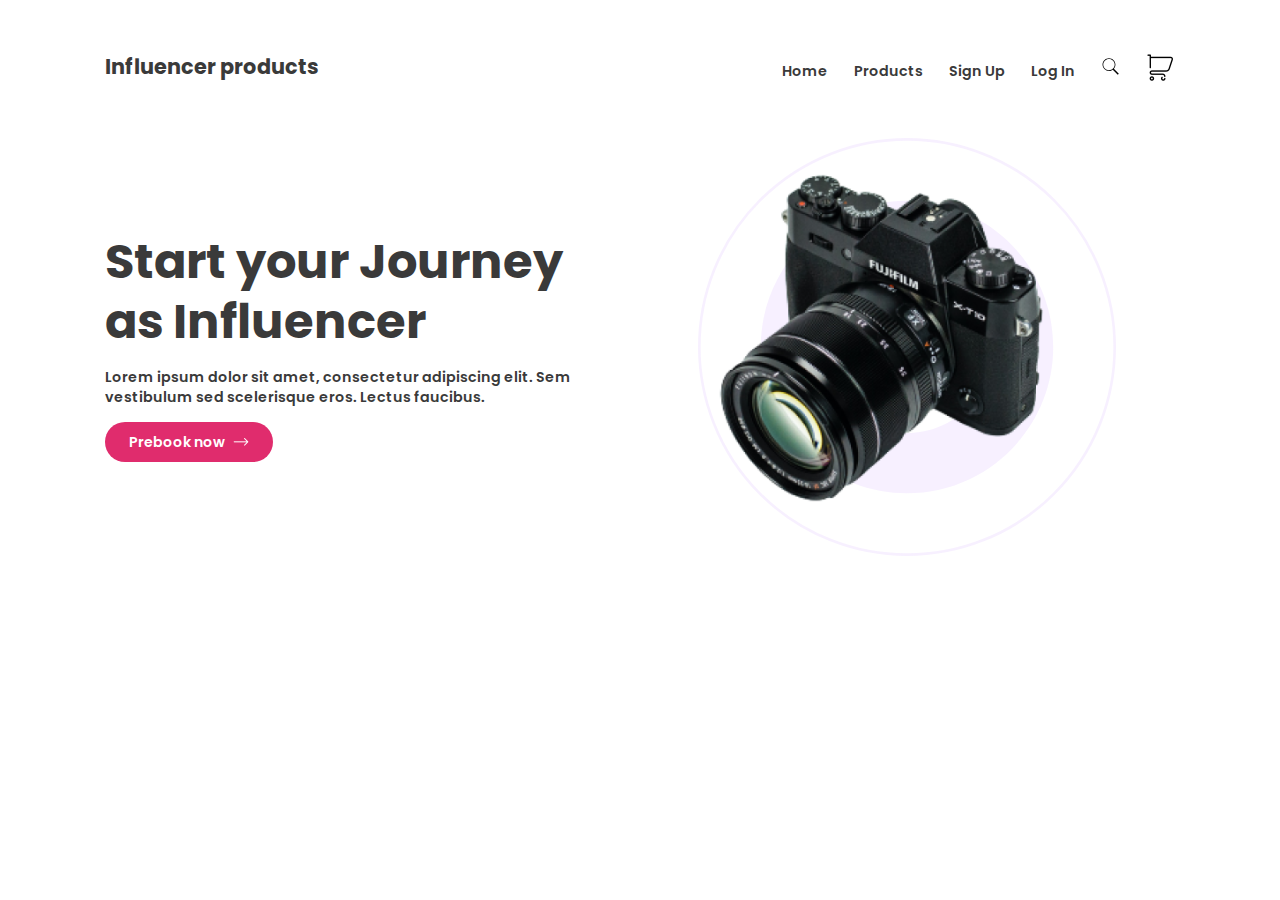
==== commit d89462c1: "Responsive banner section" ====
--- a/Project-3/index.html
+++ b/Project-3/index.html
@@ -20,9 +20,9 @@
                     <li class="nav-item"><a href="" class="nav-link">Products</a></li>
                     <li class="nav-item"><a href="" class="nav-link">Sign Up</a></li>
                     <li class="nav-item"><a href="" class="nav-link">Log In</a></li>
-                    <li class="nav-item"><a href="" class="nav-link"><img src="./icons/search-19.svg"
+                    <li class="nav-item"><a href="" class="nav-link"><img class="search" src="./icons/search-19.svg"
                                 alt="Search icon"></a></li>
-                    <li class="nav-item"><a href="" class="nav-link"><img src="./icons/icons8-cart-29.png" alt=""></a>
+                    <li class="nav-item"><a href="" class="nav-link"><img src="./icons/icons8-cart-29.png" class="cart" alt=""></a>
                     </li>
                 </ul>
             </div>
@@ -33,8 +33,10 @@
                     Influencer</h1>
                 <p class="banner-detail detail">Lorem ipsum dolor sit amet, consectetur adipiscing elit. Sem vestibulum
                     sed scelerisque eros. Lectus faucibus.</p>
-                <button class="primary-btn flex">Prebook now <img class="btn-image"
+                <div class="btn-banner">
+                    <button class="primary-btn flex">Prebook now <img class="btn-image"
                         src="./icons/icons8-right-arrow-16.png" alt=""></button>
+                </div>
             </div>
             <div class="images flex">
                 <img src="./images/Circle design.svg" alt="" class="bg-image">
@@ -43,8 +45,8 @@
 
         </section>
 
-        <hr>
-        <div class="companies">
+        <!-- <hr> -->
+        <div class="companies hide">
             <img src="./logos/Alibaba.svg" alt="" class="brands">
             <img src="./logos/Amazon.svg" alt="" class="brands">
             <img src="./logos/Daraz.pk Logo.svg" alt="" class="brands">
@@ -53,9 +55,9 @@
             <img src="./logos/Walmart.svg" alt="" class="brands">
             <img src="./logos/Target.svg" alt="" class="brands">
         </div>
-        <hr>
+        <!-- <hr> -->
     </header>
-    <main>
+    <main class="hide">
         <h3 class="main-title">Popular Collection</h3>
 
         <div class="section-2">
@@ -234,7 +236,7 @@
         </div>
     </main>
 
-    <footer>
+    <footer class="hide">
         <div class="section-4">
             <h3 class="footer-title">Influencer products</h3>
             <p class="footer-detail">Copyright © 2020  influencer products <br>All rights reserved</p>
--- a/Project-3/styles/style.css
+++ b/Project-3/styles/style.css
@@ -55,6 +55,11 @@
 
 
 /* Header related styles */
+
+.hide {
+    display: none;
+}
+
 header,
 main {
     width: calc(100% - 105px - 105px);
@@ -65,7 +70,8 @@
     width: calc(100% - 105px - 105px);
     margin: 100px auto;
 }
-.section-1{
+
+.section-1 {
     padding-top: 52px;
 }
 
@@ -85,6 +91,7 @@
     line-height: 30px;
     text-align: left;
     color: rgb(58, 58, 58);
+
 }
 
 .nav-item {
@@ -146,12 +153,12 @@
 
 /* Company related style */
 .companies {
-    display: grid;
+    /* display: grid;
     grid-template-columns: repeat(7, 1fr);
     align-items: baseline;
     margin-left: 38px;
     gap: 50px;
-    padding: 0;
+    padding: 0; */
 }
 
 /* Popular section related styles */
@@ -304,11 +311,11 @@
     margin-bottom: 8px;
 }
 
-.footer-icon{
+.footer-icon {
     justify-content: center;
 }
 
-.footer-box{
+.footer-box {
     background-color: #23213c;
     margin: 13px;
     width: 20px;
@@ -316,6 +323,80 @@
     padding: 8px 8px;
     border-radius: 50%;
 }
-.footer-image{
+
+.footer-image {
     max-width: 100%;
+}
+
+/* Media query */
+@media screen and (max-width:576px) {
+    .nav-link .search {
+        display: none;
+    }
+
+    header {
+        margin: 0px auto;
+        width: 100%;
+    }
+
+    .navbar {
+        flex-direction: column;
+    }
+
+    .nav-title {
+        text-align: center;
+        margin-bottom: 20px;
+    }
+
+    .nav-link {
+        font-size: 0.79rem;
+    }
+
+    .nav {
+        gap: 19px;
+        padding-left: 20px;
+        justify-content: center;
+    }
+
+    .banner {
+        display: flex;
+        flex-direction: column-reverse;
+        /* grid-template-columns: repeat(1, 300px); */
+        align-items: center;
+        justify-content: center;
+        gap: 10px;
+        /* margin-bottom: 87px; */
+    }
+
+    .banner-img {
+        position: absolute;
+        left: 64px;
+        top: 196px;
+        max-width: 65%;
+    }
+
+    .bg-image {
+        max-width: 75%;
+    }
+
+    .images {
+        justify-content: center;
+        align-items: center;
+    }
+
+    .banner-title {
+        font-size: 2rem;
+        font-weight: 700;
+        line-height: 45px;
+        text-align: center;
+        padding: 11px;
+    }
+    .detail{
+        text-align: center;
+        padding: 0px 20px;
+    }
+    .btn-banner{
+        display: grid;
+        justify-content: center;
+    }
 }